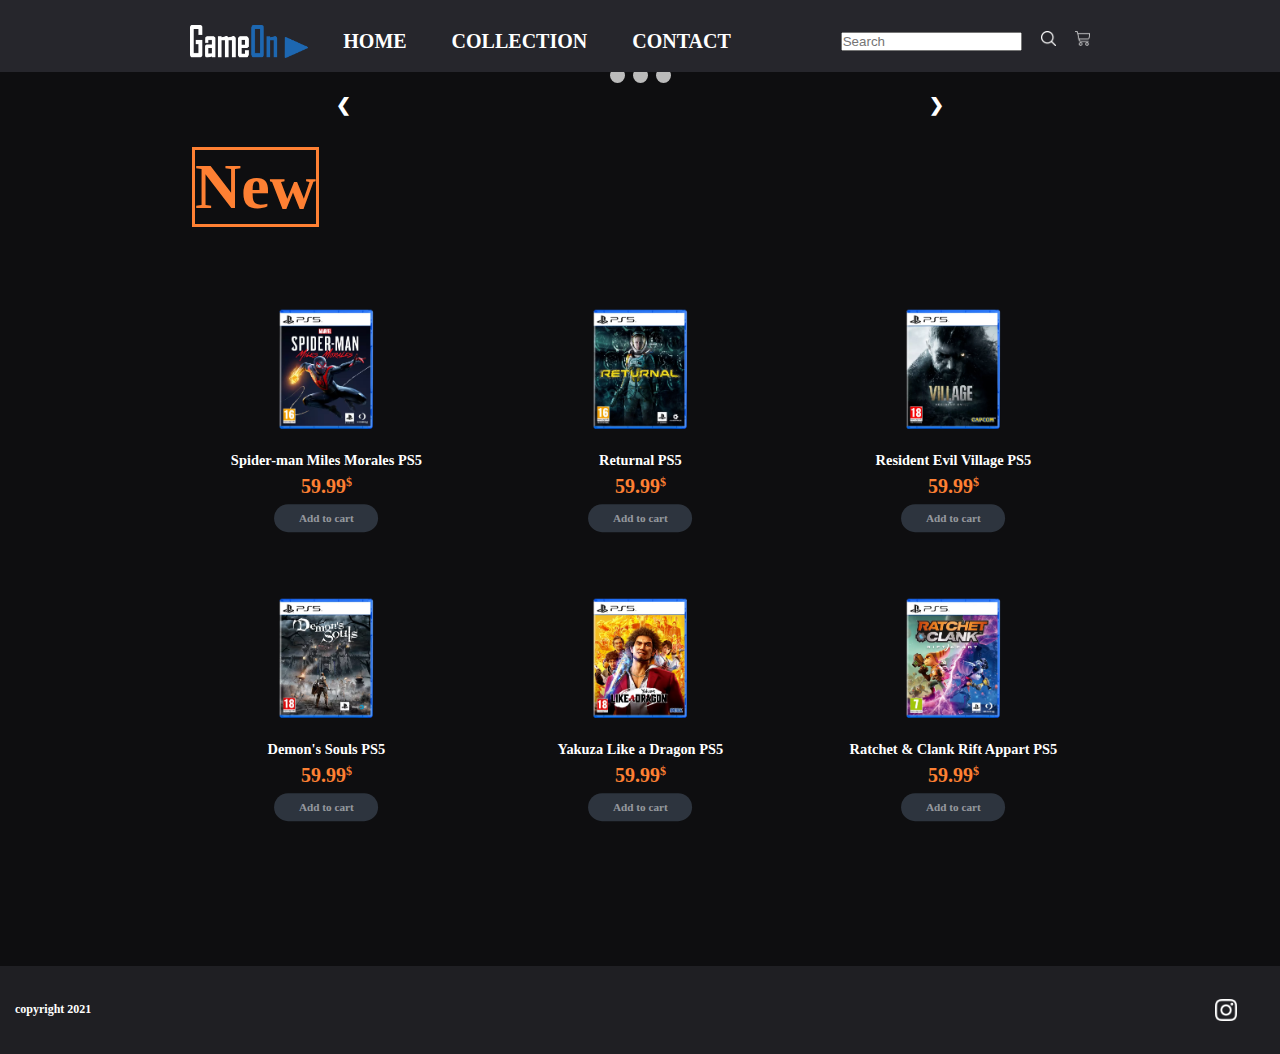
==== index.html @ 6472d687 "slider" ====
<!DOCTYPE html>
<html lang="fr">

<head>
    <meta charset="utf-8">
    <meta name="viewport" content="width=device-width, initial-scale=1">
    <title>GameOn</title>
    <link rel="stylesheet" type="text/css" href="./style/style.css">
    <script src="script/script.js"></script>
</head>

<body>
    <div class="container">
        <header>
            <nav class="header">
            
                <img class="logo" src="./images/gameon.png" alt="Logo" />
            
            <ul>
                <li><a href="index.html">Home</a></li>
                <li><a href="collection.html">Collection</li></a>
                <li><a href="contact.html">Contact</li></a>
            </ul>
            <div class="search">
<input type="search" id="site-search" name="q"
       aria-label="Search" placeholder="Search"></input>
       
        <img class="icon" src="images/search.png" alt="Search" />
                <img class="icon" src="images/cart.png" alt="Cart" />
                
            </div>
        </nav>
        </header>
    </div>
    <section>
        <div class="slideshow-container">

            <!-- Full-width images with number and caption text -->
            <div class="mySlides fade">
              <img src="images/Switch-OLED-background-desktop-normal.jpg" style="width:100%">
              <div class="text">Avaible October 8th 2021</div>
            </div>
          
            <div class="mySlides fade">
              <img src="images/H2x1_NSwitch_TheLegendOfZeldaSkywardSwordHD_image1600w.jpg" style="width:100%">
              <div class="text">Avaible now !</div>
            </div>
          
            <div class="mySlides fade">
              <img src="images/fc6.png" style="width:100%">
              <div class="text">Avaible October 7th 2021</div>
            </div>
          
            <!-- Next and previous buttons -->
            <a class="prev" onclick="plusSlides(-1)">&#10094;</a>
            <a class="next" onclick="plusSlides(1)">&#10095;</a>
          </div>
          <br>
          
          <!-- The dots/circles -->
          <div style="text-align:center">
            <span class="dot" onclick="currentSlide(1)"></span>
            <span class="dot" onclick="currentSlide(2)"></span>
            <span class="dot" onclick="currentSlide(3)"></span>
          </div>
          
    <div class="main_content">
        <h1>New</h1>
        <div class="card">
            <div class="card_img">
                <img src="images/spider-manps5.png" />
            </div>
            <div class="card_header">
                <h2>Spider-man Miles Morales PS5</h2>
                <p class="price">59.99<span>$</span></p>
                <div class="btn">Add to cart</div>
            </div>
        </div>
        <div class="card">
            <div class="card_img">
                <img src="images/Returnal.png" />
            </div>
            <div class="card_header">
                <h2>Returnal PS5</h2>
                <p class="price">59.99<span>$</span></p>
                <div class="btn">Add to cart</div>
            </div>
        </div>
        <div class="card">
            <div class="card_img">
                <img src="images/revillage.png" />
            </div>
            <div class="card_header">
                <h2>Resident Evil Village PS5</h2>
                <p class="price">59.99<span>$</span></p>
                <div class="btn">Add to cart</div>
            </div>
        </div>
        <div class="card">
            <div class="card_img">
                <img src="images/Demon's-Souls.png" />
            </div>
            <div class="card_header">
                <h2>Demon's Souls PS5</h2>
                <p class="price">59.99<span>$</span></p>
                <div class="btn">Add to cart</div>
            </div>
        </div>
        <div class="card">
            <div class="card_img">
                <img src="images/yakuzaps5.png" />
            </div>
            <div class="card_header">
                <h2>Yakuza Like a Dragon PS5</h2>
                <p class="price">59.99<span>$</span></p>
                <div class="btn">Add to cart</div>
            </div>
        </div>
        <div class="card">
            <div class="card_img">
                <img src="images/ratchetps5.png" />
            </div>
            <div class="card_header">
                <h2>Ratchet & Clank Rift Appart PS5</h2>
                <p class="price">59.99<span>$</span></p>
                <div class="btn">Add to cart</div>
            </div>
        </div>
    </div>
    </section>
    <footer>
        <div class="footer">
        <p>copyright 2021</p>
            <div class="social">
            <img class="icon" src="images/instaicon.png" alt="Instagram" />
            </div>
    </footer>
</body>

</html>
---- style/style.css ----
* {
    margin: 0;
    padding: 0;
    -webkit-box-sizing: border-box;
            box-sizing: border-box;
  }
  
  body {
    width: 100%;
    height: 100%;
    position: relative;
    font-family: "Agency FB";
    font-weight: bold;
    background-color:#0E0E10;
  }

.header{
  position: absolute;
  max-height: 4.5rem;
  left: 0;
  top: 0;
  width: 100%;
  background-color: #26262C;
  padding: 30px 50px 20px 50px;
 
}



.slideshow-container {
  max-width: 50%;
  top: 50px;
  position: relative;
  margin: auto;
}


.mySlides {
  display: none;
}


.prev, .next {
  cursor: pointer;
  position: absolute;
  top: 50%;
  width: auto;
  margin-top: -22px;
  padding: 16px;
  color: white;
  font-weight: bold;
  font-size: 18px;
  transition: 0.6s ease;
  border-radius: 0 3px 3px 0;
  user-select: none;
}


.next {
  right: 0;
  border-radius: 3px 0 0 3px;
}


.prev:hover, .next:hover {
  background-color: rgba(0,0,0,0.8);
}


.text {
  color: #f2f2f2;
  font-size: 15px;
  padding: 8px 12px;
  position: absolute;
  bottom: 8px;
  width: 100%;
  text-align: center;
}


.numbertext {
  color: #f2f2f2;
  font-size: 12px;
  padding: 8px 12px;
  position: absolute;
  top: 0;
}

.dot {
  cursor: pointer;
  height: 15px;
  width: 15px;
  margin: 0 2px;
  background-color: #bbb;
  border-radius: 50%;
  display: inline-block;
  transition: background-color 0.6s ease;
}

.active, .dot:hover {
  background-color: #717171;
}


.fade {
  -webkit-animation-name: fade;
  -webkit-animation-duration: 1.5s;
  animation-name: fade;
  animation-duration: 1.5s;
}

@-webkit-keyframes fade {
  from {opacity: .4}
  to {opacity: 1}
}

@keyframes fade {
  from {opacity: .4}
  to {opacity: 1}
}

.ban {
    width: 100%;
    background-color: #1F1F23;
}

.imgjv { display: flex;
    max-width:50%;
    margin: auto;
}

  .dFlex, .header, nav, nav ul, .main_content, .main_content .card, .main_content .card .card_header, .btn, .footer, .footer .social {
    display: -webkit-box;
    display: -ms-flexbox;
    display: flex;
    -webkit-box-pack: center;
        -ms-flex-pack: center;
            justify-content: center;
    -webkit-box-align: center;
        -ms-flex-align: center;
            align-items: center;
  }

  .container {
    display: -webkit-box;
    display: -ms-flexbox;
    display: flex;
    -webkit-box-orient: vertical;
    -webkit-box-direction: normal;
        -ms-flex-direction: column;
            flex-direction: column;
    width: 100%;
    height: 100%;
    padding: 30px 50px 20px 50px;
    -webkit-box-sizing: border-box;
            box-sizing: border-box;
  }

  nav {
    -webkit-box-pack: justify;
        -ms-flex-pack: justify;
            justify-content: space-between;
    width: 100%;
    color: #fff;
  }
  
  nav .logo {
    max-width: 10%;
  }
  
  nav ul {
    margin: 0;
    padding: 0;
    list-style-type: none;
  }
  
  nav ul li a {
    font-size: 20px;
    margin-left: 25px;
    padding: 10px;
    -webkit-box-sizing: border-box;
            box-sizing: border-box;
    color: rgb(255, 255, 255);
    cursor: pointer;
    text-decoration: none;
    text-transform: uppercase;
  }

  nav ul li a:hover {
    color: #fe8033;
    text-decoration: none;
  }
  nav ul li a:active {
    color: #fe8033;
    text-decoration: none;
  }
  
  nav .search {
    padding-left: 100px;
  }


  
  nav .search .icon {
    width: 15px;
    cursor: pointer;
    margin-left: 15px;
  }

  .main_content {
    position: relative;
    width: 70%;
    height: 100%;
    margin: 50px auto;
    padding: 200px 0 0;
    -webkit-box-sizing: border-box;
            box-sizing: border-box;
    -webkit-box-pack: justify;
        -ms-flex-pack: justify;
            justify-content: space-between;
    -ms-flex-wrap: wrap;
        flex-wrap: wrap;
  }

  .main_content h1 {
    position: absolute;
    left: 0;
    top: 10px;
    border: solid 3px#fe8033;
    color: #fe8033;
    font-size: 5vw;
  }

  
  
  .main_content .card {
    width: 30%;
    border-radius: 15px;
    -webkit-box-orient: vertical;
    -webkit-box-direction: normal;
        -ms-flex-direction: column;
            flex-direction: column;
    position: relative;
    -webkit-transform: scale(0.8);
            transform: scale(0.8);
    -webkit-transition: all .3s ease-in-out;
    transition: all .3s ease-in-out;
    margin-bottom: 50px;
  }
  
  .main_content .card .card_img {
    margin-top: -5vw;
  }
  
  .main_content .card .card_img img {
    width: 200px;
  }
  
  .main_content .card .card_header {
    -webkit-box-orient: vertical;
    -webkit-box-direction: normal;
        -ms-flex-direction: column;
            flex-direction: column;
    color: #fff;
    margin: 25px 0;
  }
  
  .main_content .card .card_header h2 {
    font-size: 18px;
  }
  
  .main_content .card .card_header p {
    font-size: 14px;
    text-align: center;
    color: rgba(255, 255, 255, 0.3);
    margin: 8px 0;
  }
  
  .main_content .card .card_header .price {
    font-size: 25px;
    color: #fe8033;
  }
  
  .main_content .card .card_header .price span {
    font-size: 15px;
    display: inline-block;
    vertical-align: top;
  }
  
  .main_content .card:hover {
    background-color: #2b3039;
    -webkit-transform: scale(1.1);
            transform: scale(1.1);
    cursor: pointer;
  }
  
  .main_content .card:hover .btn {
    background-color: #fe8033;
    color: #fff;
  }
  
  .btn {
    width: 130px;
    height: 35px;
    font-size: 14px;
    border-radius: 35px;
    background-color: #2d343e;
    color: rgba(255, 255, 255, 0.5);
    cursor: pointer;
    position: relative;
    -webkit-transition: background-color .3s ease;
    transition: background-color .3s ease;
    overflow: hidden;
  }
  
  .footer {
    position: relative;
    left: 0;
    bottom: 0;
    background-color: #1F1F23;
    width: 100%;
    height: 5.5rem;
    -webkit-box-pack: justify;
        -ms-flex-pack: justify;
            justify-content: space-between;
    margin-top: auto;
    color: #fff;
    font-size: 12px;
    padding-left: 15px;
  }

  
  .footer .social .icon {
    width: 20%;
    color: rgba(255, 255, 255, 0.3);
    cursor: pointer;
  }
  
 
  .contact {
      margin: auto;
}

@media screen and (min-width: 200px) and (max-width: 640px) {
  nav ul li a {
    font-size: 10px;
  }
  nav .search .icon {
    width: 7px;
  }
  nav .search input {
    display: none;
  }
  .main_content .card .card_header h2 {
    font-size: 12px;
  }
  
  .btn {
    width: 65px;
    height: 17.5px;
    font-size: 7px;
  }

  .main_content .card .card_header .price {
    font-size: 12.5px;
  }

  .main_content .card .card_img img {
    width: 100px;
  }

  
  
}
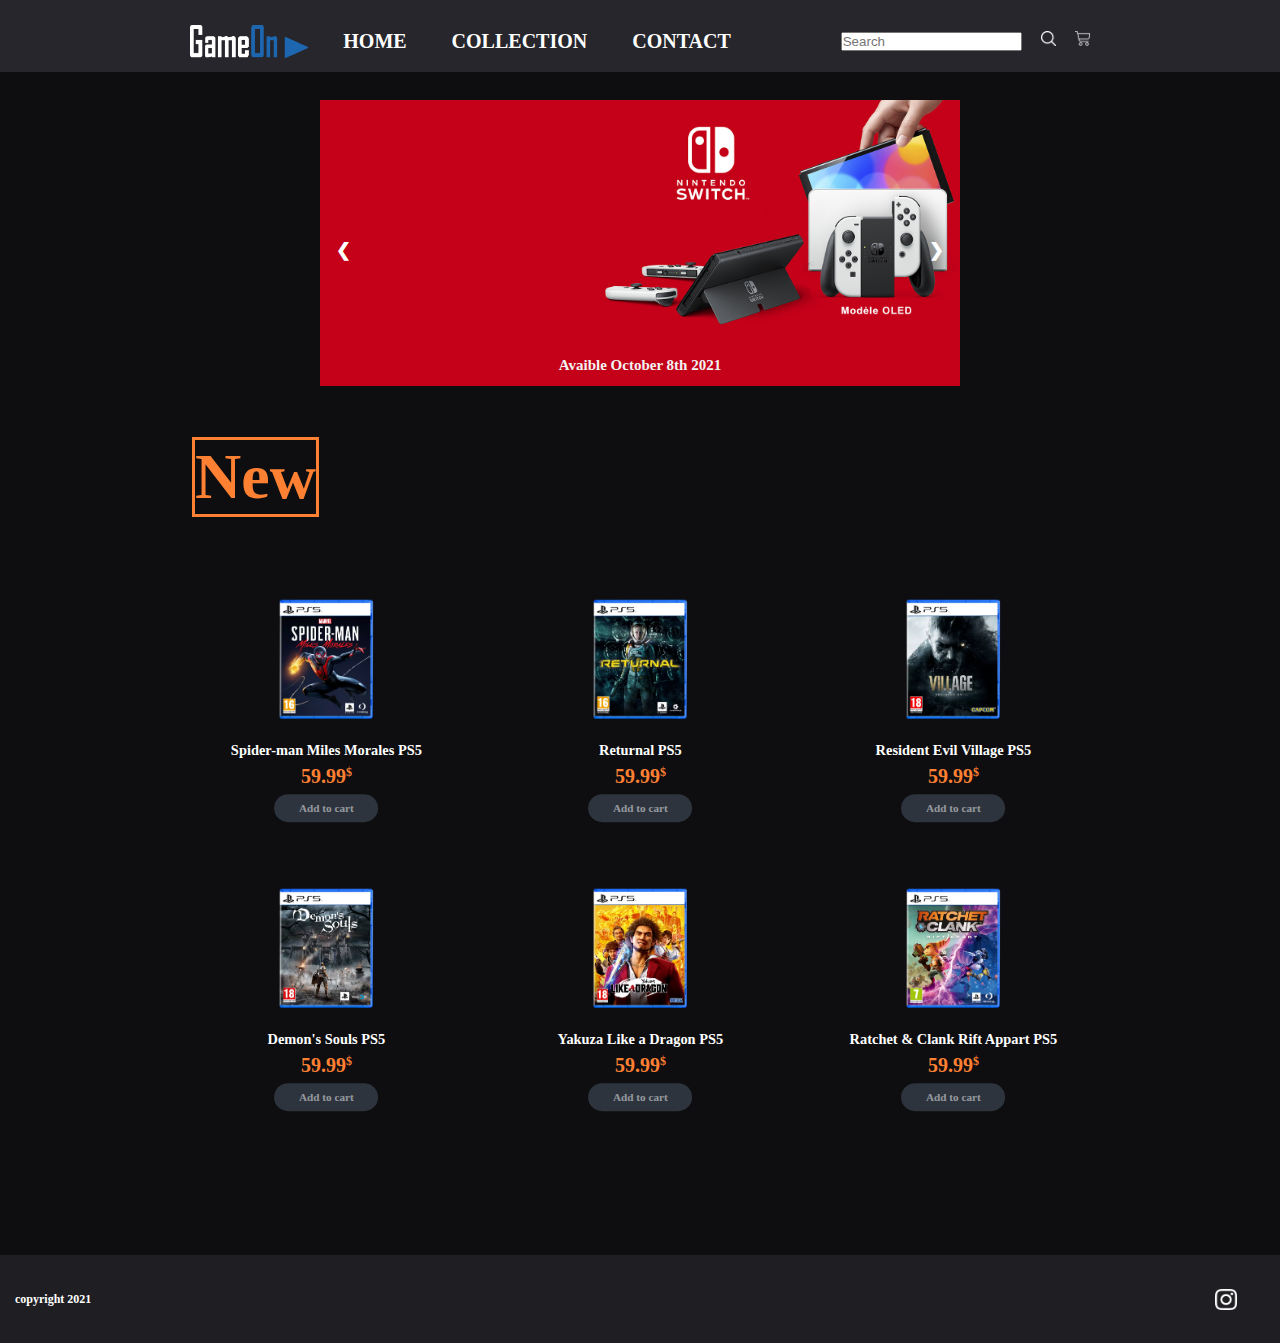
==== commit 3baa734c: "fix slider" ====
--- a/index.html
+++ b/index.html
@@ -6,7 +6,6 @@
     <meta name="viewport" content="width=device-width, initial-scale=1">
     <title>GameOn</title>
     <link rel="stylesheet" type="text/css" href="./style/style.css">
-    <script src="script/script.js"></script>
 </head>
 
 <body>
@@ -63,7 +62,7 @@
             <span class="dot" onclick="currentSlide(2)"></span>
             <span class="dot" onclick="currentSlide(3)"></span>
           </div>
-          
+
     <div class="main_content">
         <h1>New</h1>
         <div class="card">
@@ -135,6 +134,7 @@
             <img class="icon" src="images/instaicon.png" alt="Instagram" />
             </div>
     </footer>
+    <script src="script/script.js"></script>
 </body>
 
 </html>--- a/style/style.css
+++ b/style/style.css
@@ -78,13 +78,6 @@
 }
 
 
-.numbertext {
-  color: #f2f2f2;
-  font-size: 12px;
-  padding: 8px 12px;
-  position: absolute;
-  top: 0;
-}
 
 .dot {
   cursor: pointer;
@@ -346,6 +339,7 @@
     font-size: 10px;
   }
   nav .search .icon {
+    margin-left: 0px;
     width: 7px;
   }
   nav .search input {
@@ -369,6 +363,10 @@
     width: 100px;
   }
 
+  .text {
+    font-size: 7.5px;
+  }
+
   
   
 }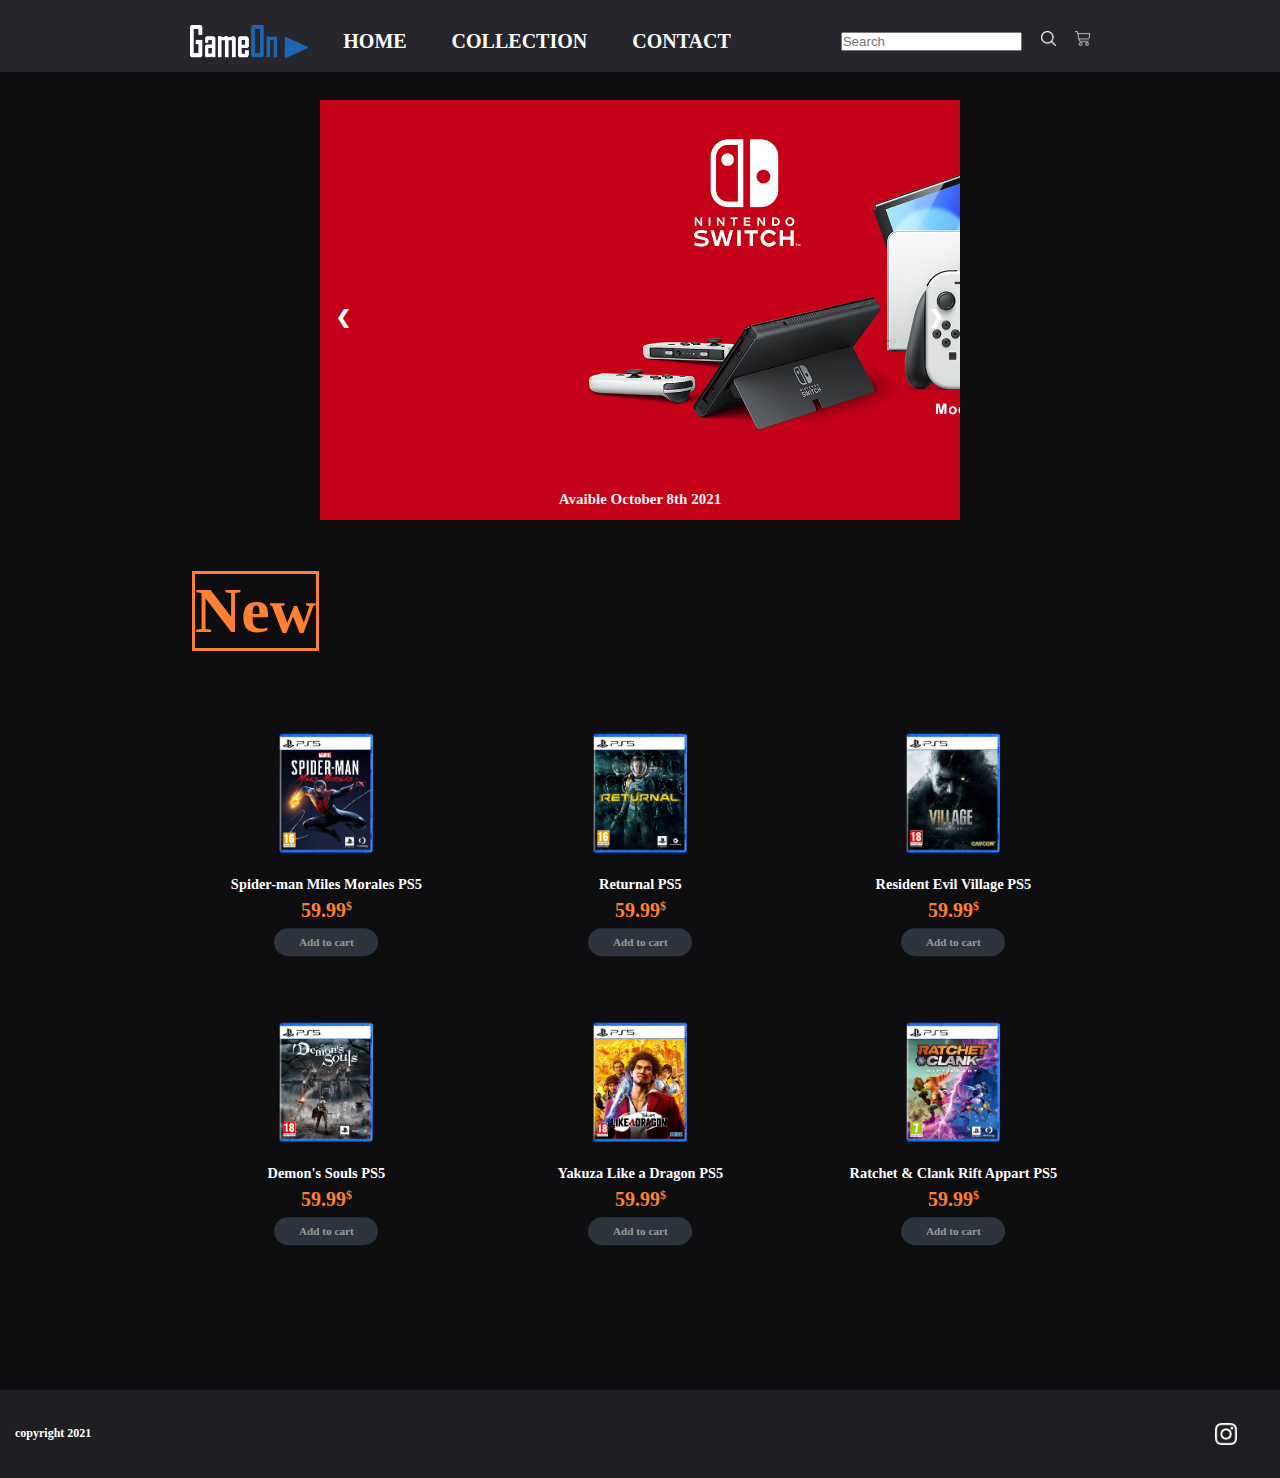
==== commit bec0d075: "responsive img slider" ====
--- a/index.html
+++ b/index.html
@@ -36,17 +36,17 @@
 
             <!-- Full-width images with number and caption text -->
             <div class="mySlides fade">
-              <img src="images/Switch-OLED-background-desktop-normal.jpg" style="width:100%">
+              <img src="images/Switch-OLED-background-desktop-normal.jpg">
               <div class="text">Avaible October 8th 2021</div>
             </div>
           
             <div class="mySlides fade">
-              <img src="images/H2x1_NSwitch_TheLegendOfZeldaSkywardSwordHD_image1600w.jpg" style="width:100%">
+              <img src="images/H2x1_NSwitch_TheLegendOfZeldaSkywardSwordHD_image1600w.jpg">
               <div class="text">Avaible now !</div>
             </div>
           
             <div class="mySlides fade">
-              <img src="images/fc6.png" style="width:100%">
+              <img src="images/fc6.png">
               <div class="text">Avaible October 7th 2021</div>
             </div>
           
--- a/style/style.css
+++ b/style/style.css
@@ -39,6 +39,11 @@
   display: none;
 }
 
+.mySlides img {
+  width: 100%;
+  height: 420px;
+  object-fit: cover;
+}
 
 .prev, .next {
   cursor: pointer;
@@ -367,6 +372,8 @@
     font-size: 7.5px;
   }
 
-  
+  .mySlides img {
+    height: 100px;
+  }
   
 }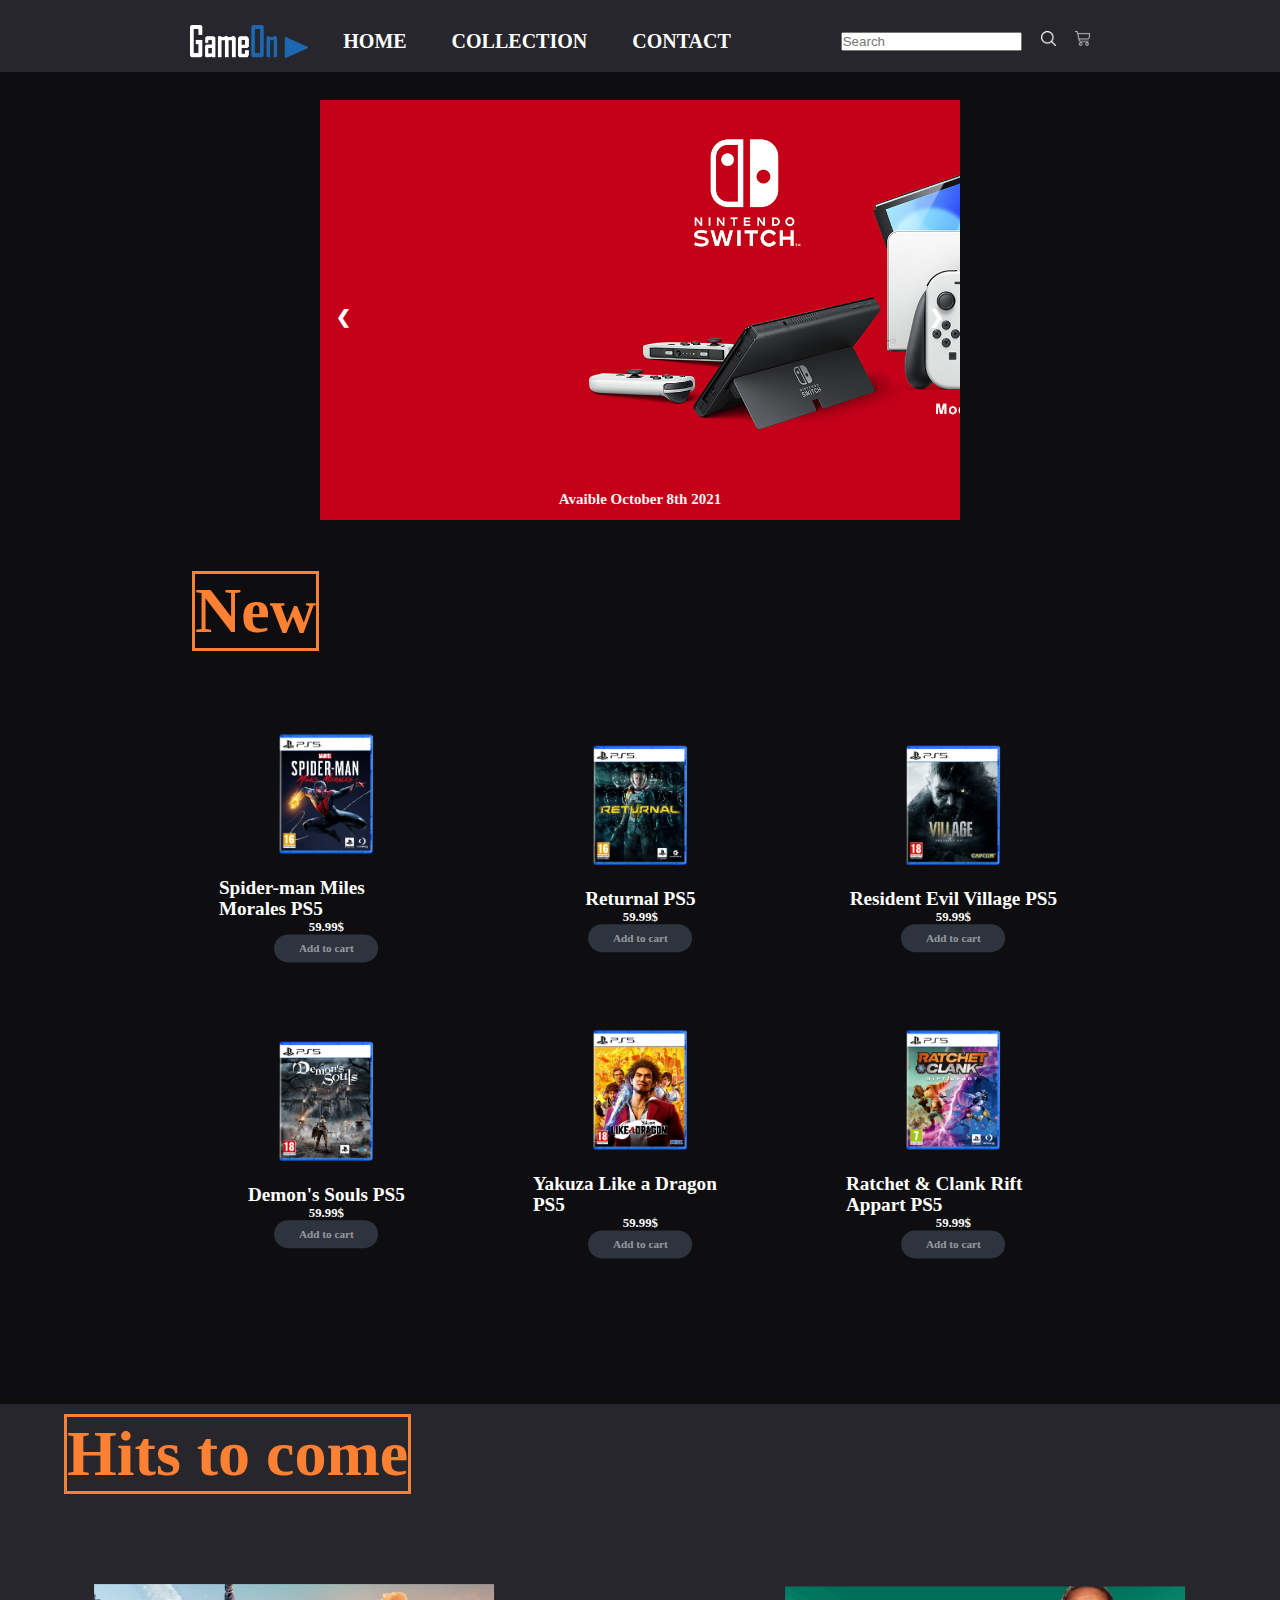
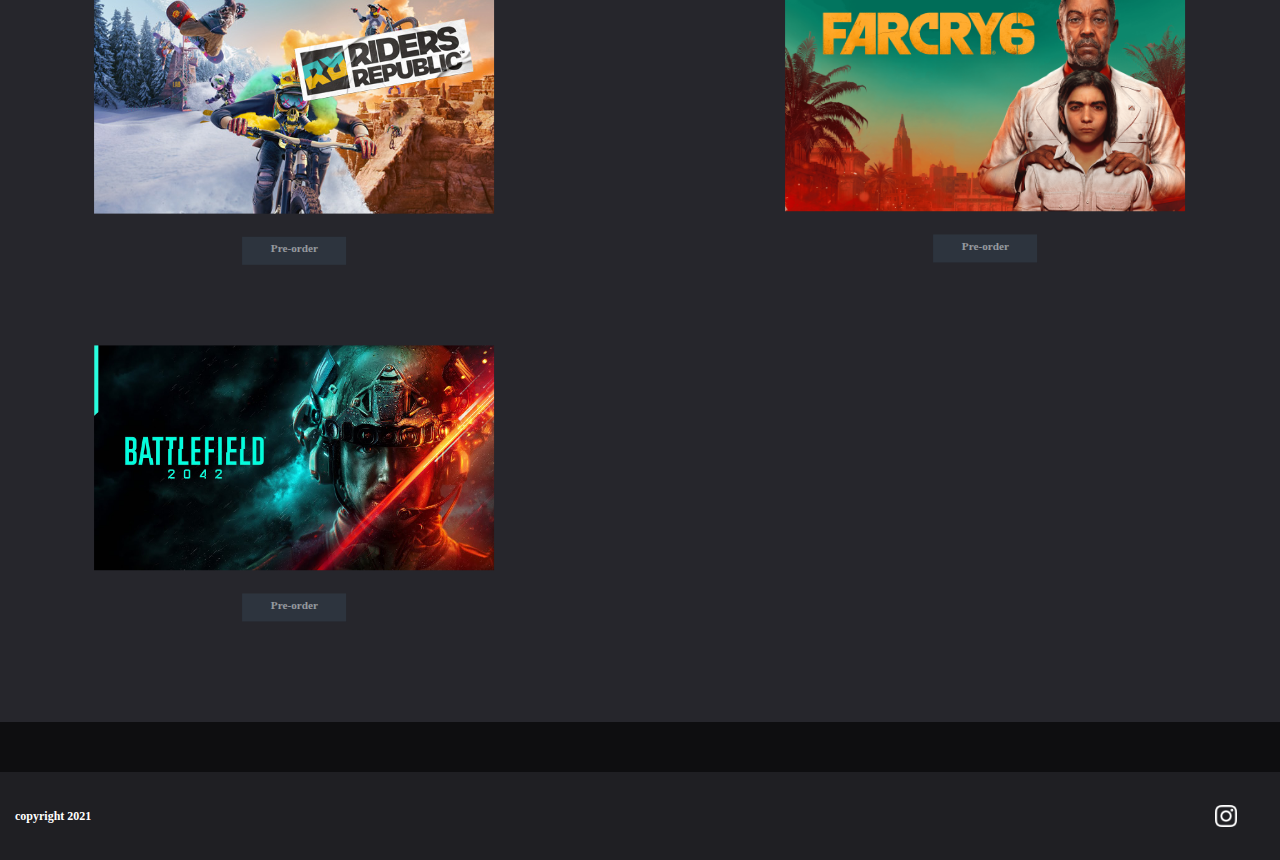
==== commit d20f8ba0: "hits" ====
--- a/index.html
+++ b/index.html
@@ -20,14 +20,17 @@
                 <li><a href="collection.html">Collection</li></a>
                 <li><a href="contact.html">Contact</li></a>
             </ul>
+            <div class="d-flex"></div>
             <div class="search">
 <input type="search" id="site-search" name="q"
        aria-label="Search" placeholder="Search"></input>
+       
        
         <img class="icon" src="images/search.png" alt="Search" />
                 <img class="icon" src="images/cart.png" alt="Cart" />
                 
             </div>
+        </div>
         </nav>
         </header>
     </div>
@@ -127,6 +130,36 @@
         </div>
     </div>
     </section>
+
+<section class="hits">
+    <div class="main_content">
+   <h1>Hits to come</h1>
+    <div class="card">
+        <div class="card_img">
+            <img src="images/RidersRepublic-hits-a-venir-GF-desktop-.jpg" />
+        </div>
+            <div class="card_header">
+                <div class="btn-square">Pre-order</div>
+            </div>
+        </div>
+    <div class="card">
+        <div class="card_img">
+            <img src="images/fc6.png" />
+        </div>
+        <div class="card_header">
+            <div class="btn-square">Pre-order</div>
+        </div>
+        </div>
+    <div class="card">
+        <div class="card_img">
+            <img src="images/bf2042.jpg" />
+        </div>
+        <div class="card_header">
+            <div class="btn-square">Pre-order</div>
+        </div>
+        </div>
+    </div>
+</section>
     <footer>
         <div class="footer">
         <p>copyright 2021</p>
--- a/style/style.css
+++ b/style/style.css
@@ -127,6 +127,10 @@
     margin: auto;
 }
 
+.d-flex {
+  display: flex !important;
+}
+
   .dFlex, .header, nav, nav ul, .main_content, .main_content .card, .main_content .card .card_header, .btn, .footer, .footer .social {
     display: -webkit-box;
     display: -ms-flexbox;
@@ -196,8 +200,6 @@
   nav .search {
     padding-left: 100px;
   }
-
-
   
   nav .search .icon {
     width: 15px;
@@ -229,6 +231,10 @@
     font-size: 5vw;
   }
 
+  .hits {
+    background-color: #26262C;
+  }
+
   
   
   .main_content .card {
@@ -262,37 +268,87 @@
     color: #fff;
     margin: 25px 0;
   }
-  
-  .main_content .card .card_header h2 {
+
+  .main_content .card:hover {
+    background-color: #2b3039;
+    -webkit-transform: scale(1.1);
+            transform: scale(1.1);
+    cursor: pointer;
+  }
+
+  .main_content .card:hover .btn {
+    background-color: #fe8033;
+    color: #fff;
+  }
+
+  .hits .main_content {
+    position: relative;
+    width: 90%;
+    height: 100%;
+    margin: 50px auto;
+    padding: 200px 0 0;
+    -webkit-box-sizing: border-box;
+            box-sizing: border-box;
+    -webkit-box-pack: justify;
+        -ms-flex-pack: justify;
+            justify-content: space-between;
+    -ms-flex-wrap: wrap;
+        flex-wrap: wrap;
+  }
+
+  .hits .main_content .card {
+    width: 40%;
+    border-radius: 15px;
+    -webkit-box-orient: vertical;
+    -webkit-box-direction: normal;
+        -ms-flex-direction: column;
+            flex-direction: column;
+    position: relative;
+    -webkit-transform: scale(0.8);
+            transform: scale(0.8);
+    -webkit-transition: all .3s ease-in-out;
+    transition: all .3s ease-in-out;
+    margin-bottom: 50px;
+  }
+  
+  .hits .main_content .card .card_img {
+    margin-top: -5vw;
+  }
+  
+  .hits .main_content .card .card_img img {
+    width: 500px;
+  }
+  
+  .hits .main_content .card .card_header {
+    -webkit-box-orient: vertical;
+    -webkit-box-direction: normal;
+        -ms-flex-direction: column;
+            flex-direction: column;
+    color: #fff;
+    margin: 25px 0;
+  }
+  
+  .hits .main_content .card .card_header h2 {
     font-size: 18px;
   }
   
-  .main_content .card .card_header p {
+  .hits .main_content .card .card_header p {
     font-size: 14px;
     text-align: center;
     color: rgba(255, 255, 255, 0.3);
     margin: 8px 0;
   }
   
-  .main_content .card .card_header .price {
-    font-size: 25px;
-    color: #fe8033;
-  }
-  
-  .main_content .card .card_header .price span {
-    font-size: 15px;
-    display: inline-block;
-    vertical-align: top;
-  }
-  
-  .main_content .card:hover {
+  
+  .hits .main_content .card:hover {
     background-color: #2b3039;
     -webkit-transform: scale(1.1);
             transform: scale(1.1);
     cursor: pointer;
   }
-  
-  .main_content .card:hover .btn {
+
+
+  .main_content .card:hover .btn-square {
     background-color: #fe8033;
     color: #fff;
   }
@@ -302,6 +358,21 @@
     height: 35px;
     font-size: 14px;
     border-radius: 35px;
+    background-color: #2d343e;
+    color: rgba(255, 255, 255, 0.5);
+    cursor: pointer;
+    position: relative;
+    -webkit-transition: background-color .3s ease;
+    transition: background-color .3s ease;
+    overflow: hidden;
+  }
+
+  .btn-square {
+    width: 130px;
+    height: 35px;
+    font-size: 14px;
+    text-align: center;
+    padding: 7px;
     background-color: #2d343e;
     color: rgba(255, 255, 255, 0.5);
     cursor: pointer;
@@ -376,4 +447,18 @@
     height: 100px;
   }
   
+}
+
+@media screen and (min-width: 640px) and (max-width: 768px) {
+  .mySlides img {
+    height: 200px;
+  }
+
+  nav .search input {
+    display: none;
+  }
+  
+  nav .logo {
+    margin-left: 10px;
+  }
 }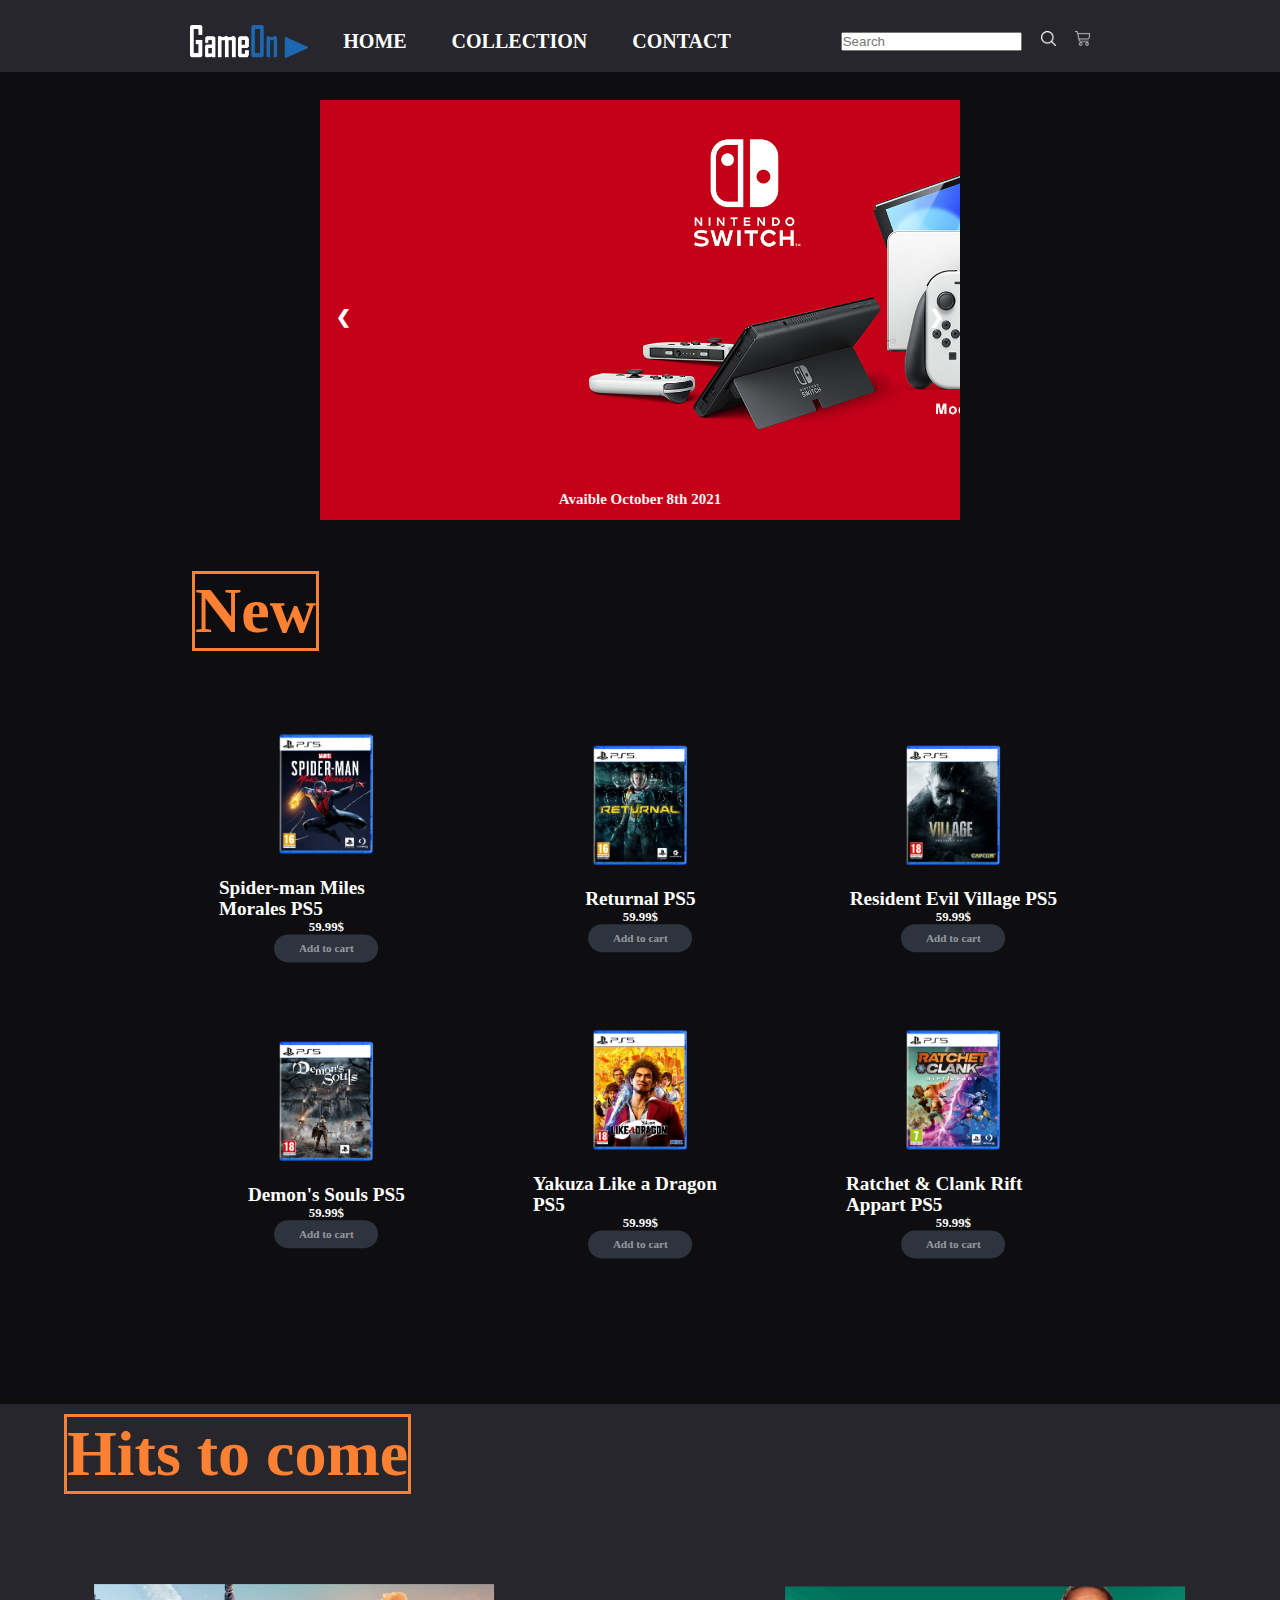
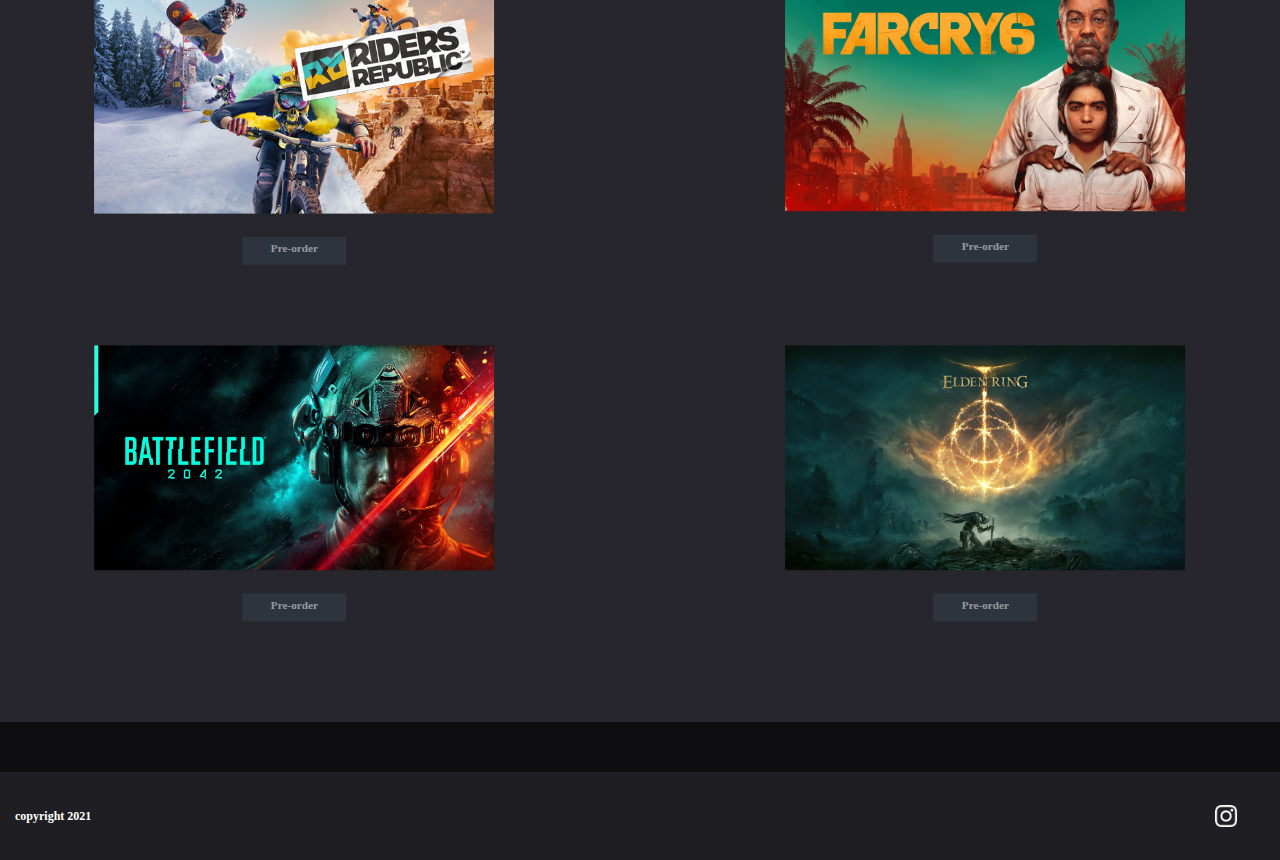
==== commit 84f55380: "hits" ====
--- a/index.html
+++ b/index.html
@@ -158,6 +158,14 @@
             <div class="btn-square">Pre-order</div>
         </div>
         </div>
+        <div class="card">
+            <div class="card_img">
+                <img src="images/eldenring.jpg" />
+            </div>
+            <div class="card_header">
+                <div class="btn-square">Pre-order</div>
+            </div>
+            </div>
     </div>
 </section>
     <footer>
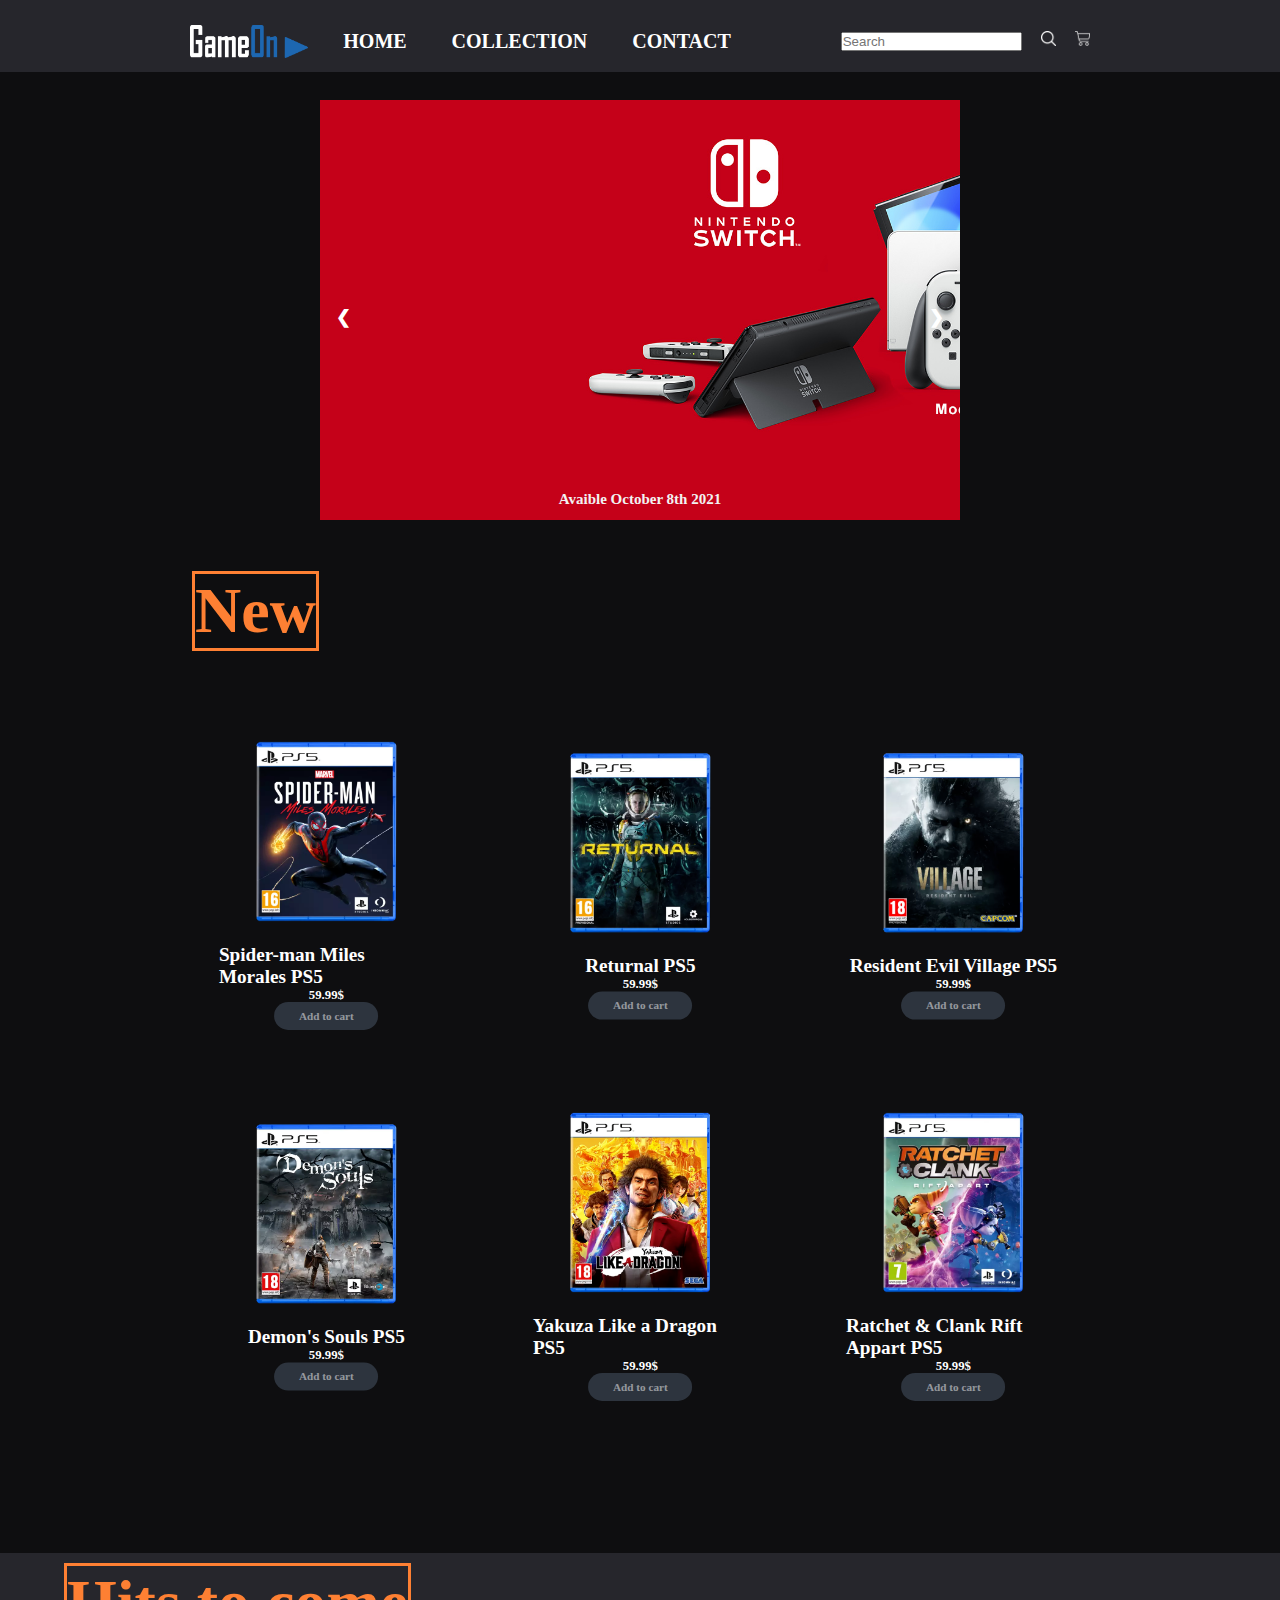
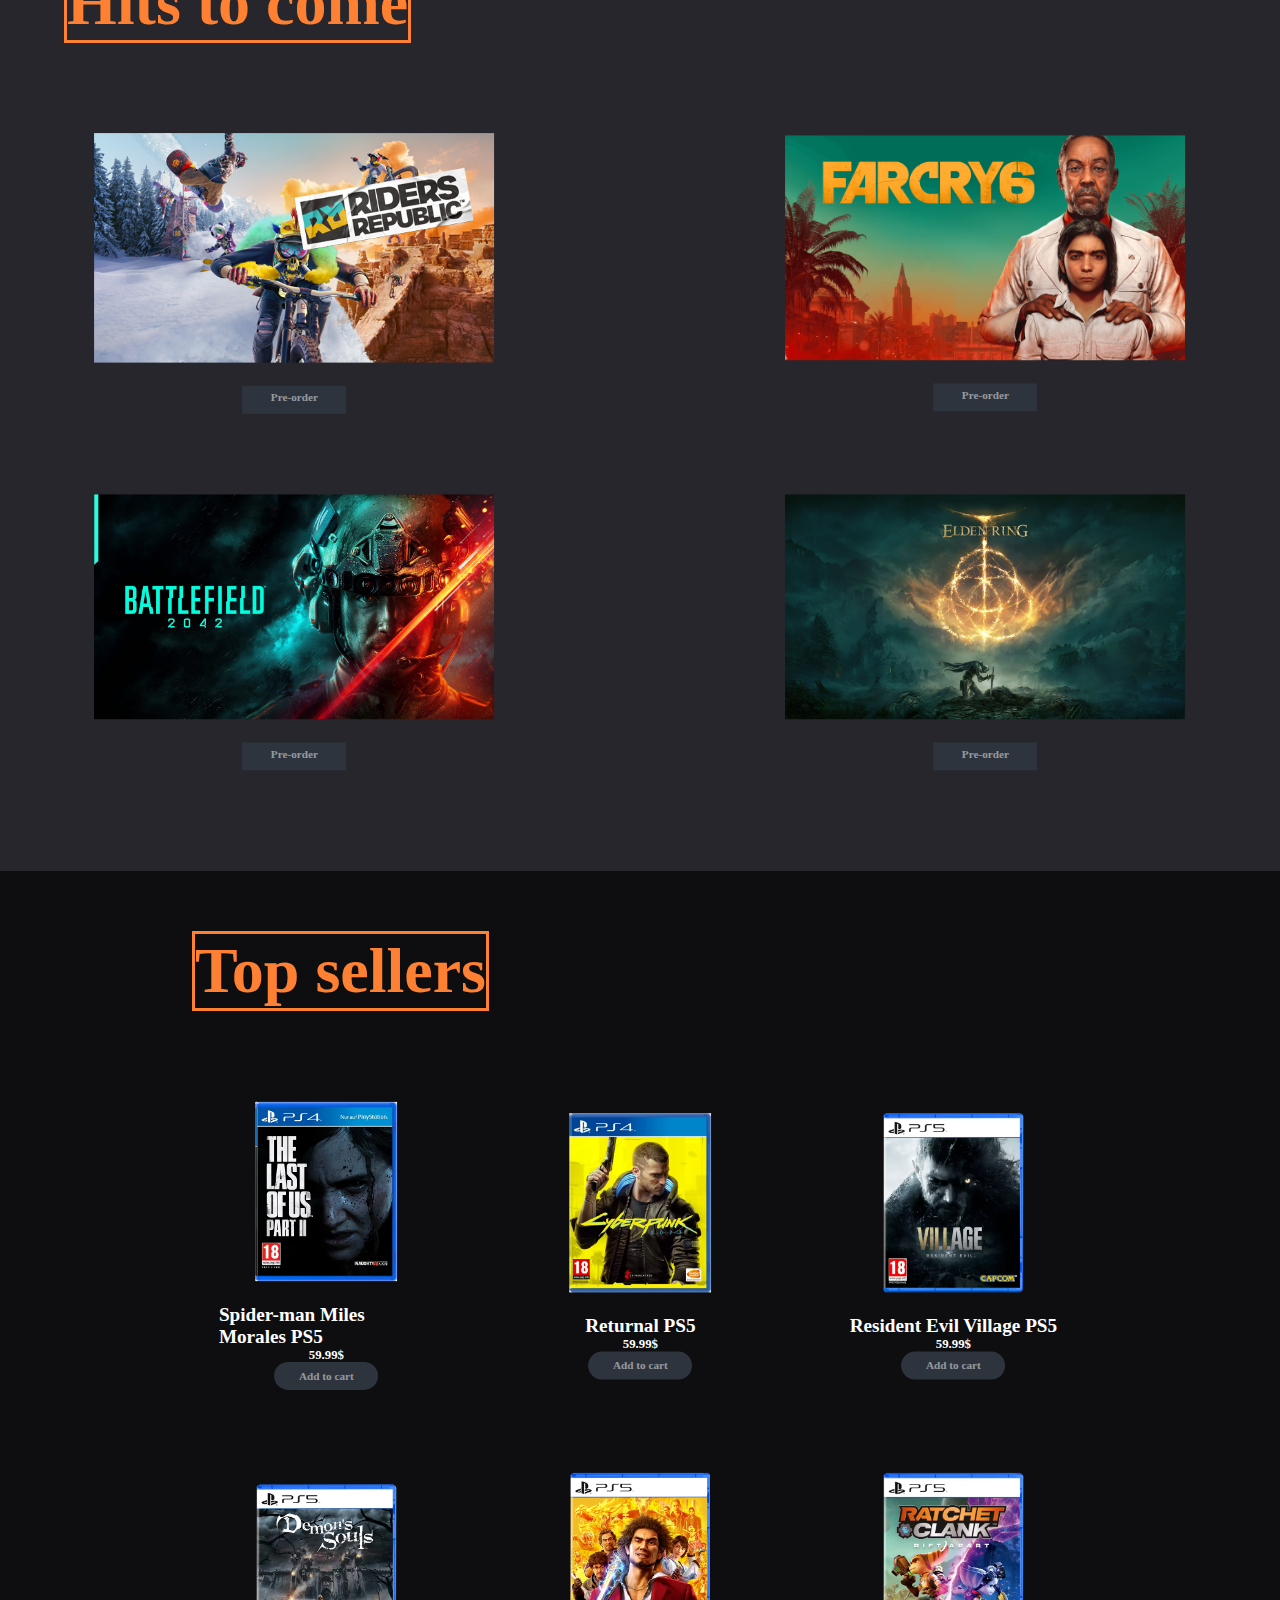
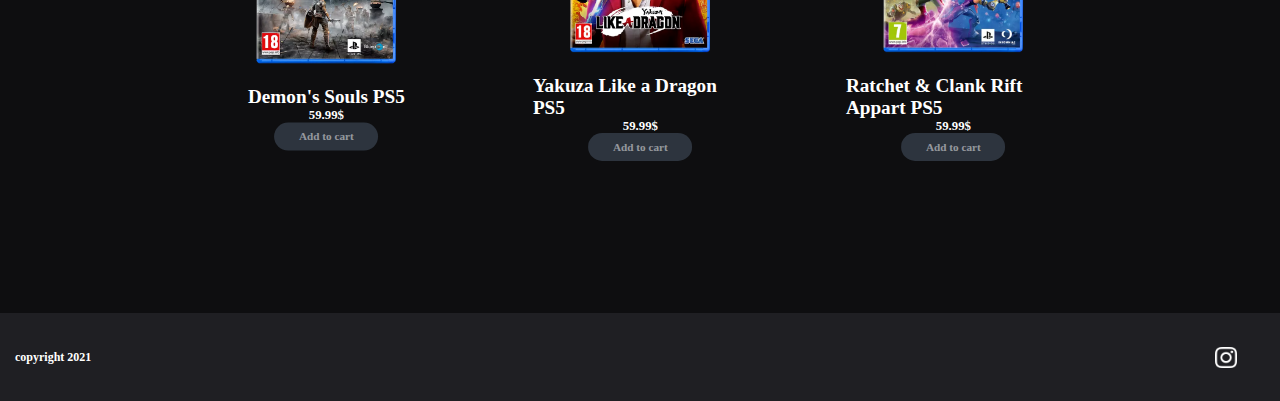
==== commit 36e8149b: "topsellers" ====
--- a/index.html
+++ b/index.html
@@ -34,7 +34,7 @@
         </nav>
         </header>
     </div>
-    <section>
+    <section class="new">
         <div class="slideshow-container">
 
             <!-- Full-width images with number and caption text -->
@@ -168,6 +168,72 @@
             </div>
     </div>
 </section>
+<section class="top-sellers">
+    <div class="main_content">
+        <h1>Top sellers</h1>
+        <div class="card">
+            <div class="card_img">
+                <img src="images/tlou2.png" />
+            </div>
+            <div class="card_header">
+                <h2>Spider-man Miles Morales PS5</h2>
+                <p class="price">59.99<span>$</span></p>
+                <div class="btn">Add to cart</div>
+            </div>
+        </div>
+        <div class="card">
+            <div class="card_img">
+                <img src="images/cyberpunk.png" />
+            </div>
+            <div class="card_header">
+                <h2>Returnal PS5</h2>
+                <p class="price">59.99<span>$</span></p>
+                <div class="btn">Add to cart</div>
+            </div>
+        </div>
+        <div class="card">
+            <div class="card_img">
+                <img src="images/revillage.png" />
+            </div>
+            <div class="card_header">
+                <h2>Resident Evil Village PS5</h2>
+                <p class="price">59.99<span>$</span></p>
+                <div class="btn">Add to cart</div>
+            </div>
+        </div>
+        <div class="card">
+            <div class="card_img">
+                <img src="images/Demon's-Souls.png" />
+            </div>
+            <div class="card_header">
+                <h2>Demon's Souls PS5</h2>
+                <p class="price">59.99<span>$</span></p>
+                <div class="btn">Add to cart</div>
+            </div>
+        </div>
+        <div class="card">
+            <div class="card_img">
+                <img src="images/yakuzaps5.png" />
+            </div>
+            <div class="card_header">
+                <h2>Yakuza Like a Dragon PS5</h2>
+                <p class="price">59.99<span>$</span></p>
+                <div class="btn">Add to cart</div>
+            </div>
+        </div>
+        <div class="card">
+            <div class="card_img">
+                <img src="images/ratchetps5.png" />
+            </div>
+            <div class="card_header">
+                <h2>Ratchet & Clank Rift Appart PS5</h2>
+                <p class="price">59.99<span>$</span></p>
+                <div class="btn">Add to cart</div>
+            </div>
+        </div>
+    </div>
+
+</section>
     <footer>
         <div class="footer">
         <p>copyright 2021</p>
--- a/style/style.css
+++ b/style/style.css
@@ -257,7 +257,7 @@
   }
   
   .main_content .card .card_img img {
-    width: 200px;
+    width: 300px;
   }
   
   .main_content .card .card_header {
@@ -269,7 +269,13 @@
     margin: 25px 0;
   }
 
-  .main_content .card:hover {
+  .new .main_content .card:hover {
+    background-color: #2b3039;
+    -webkit-transform: scale(1.1);
+            transform: scale(1.1);
+    cursor: pointer;
+  }
+  .top-sellers .main_content .card:hover {
     background-color: #2b3039;
     -webkit-transform: scale(1.1);
             transform: scale(1.1);
@@ -332,16 +338,8 @@
     font-size: 18px;
   }
   
-  .hits .main_content .card .card_header p {
-    font-size: 14px;
-    text-align: center;
-    color: rgba(255, 255, 255, 0.3);
-    margin: 8px 0;
-  }
-  
   
   .hits .main_content .card:hover {
-    background-color: #2b3039;
     -webkit-transform: scale(1.1);
             transform: scale(1.1);
     cursor: pointer;
@@ -438,6 +436,9 @@
   .main_content .card .card_img img {
     width: 100px;
   }
+  .hits .main_content .card .card_img img {
+    width: 100px;
+  }
 
   .text {
     font-size: 7.5px;
